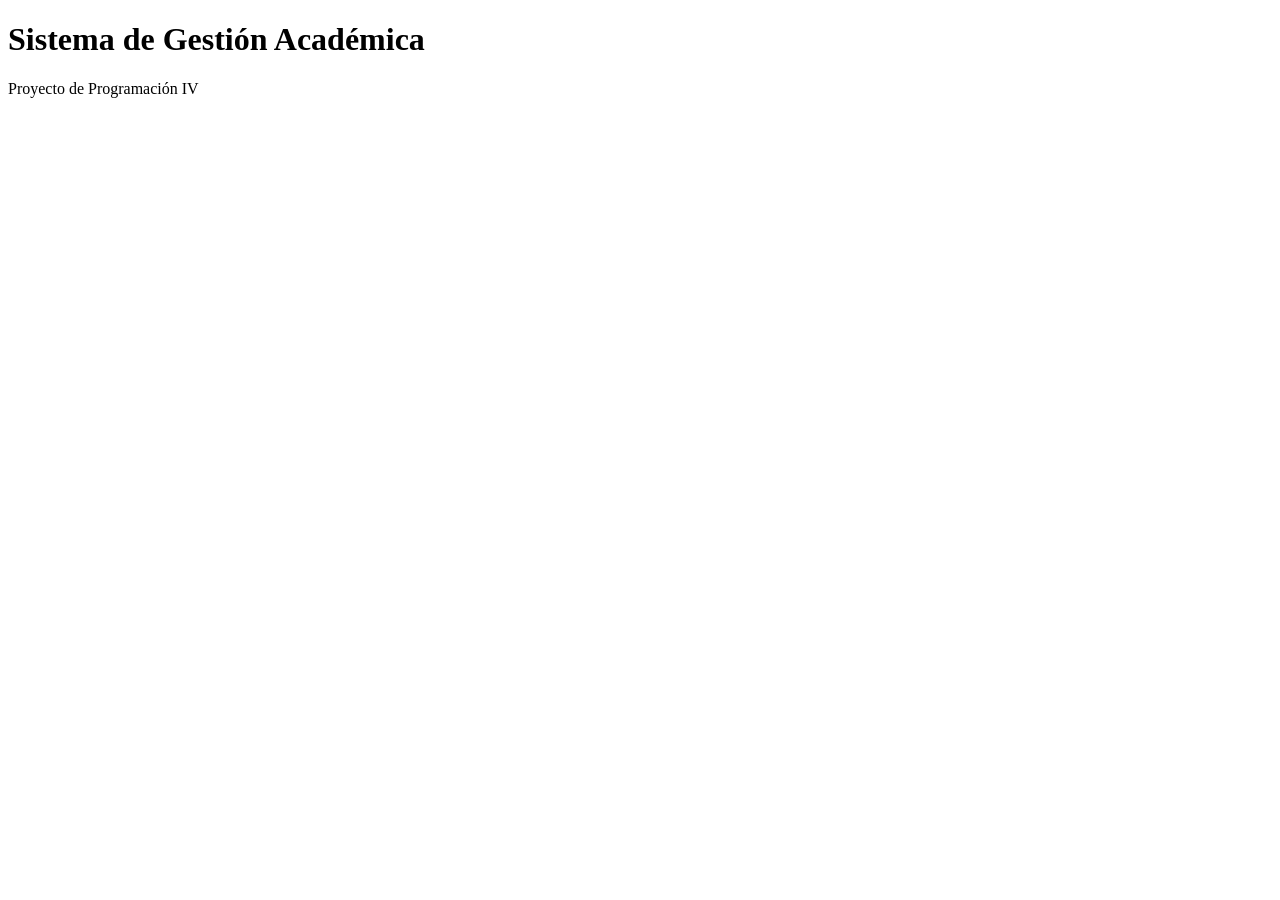
==== index.html @ 1d846480 "Clase 01 - Estructura inicial del Proyecto" ====
<!DOCTYPE html>
<html lang="en">
<head>
    <meta charset="UTF-8">
    <meta name="viewport" content="width=device-width, initial-scale=1.0">
    <title>2 CUATRIMESTRE</title>
</head>
<body>
<h1>Sistema de Gestión Académica</h1>
<p>Proyecto de Programación IV</p>
</body>
</html>
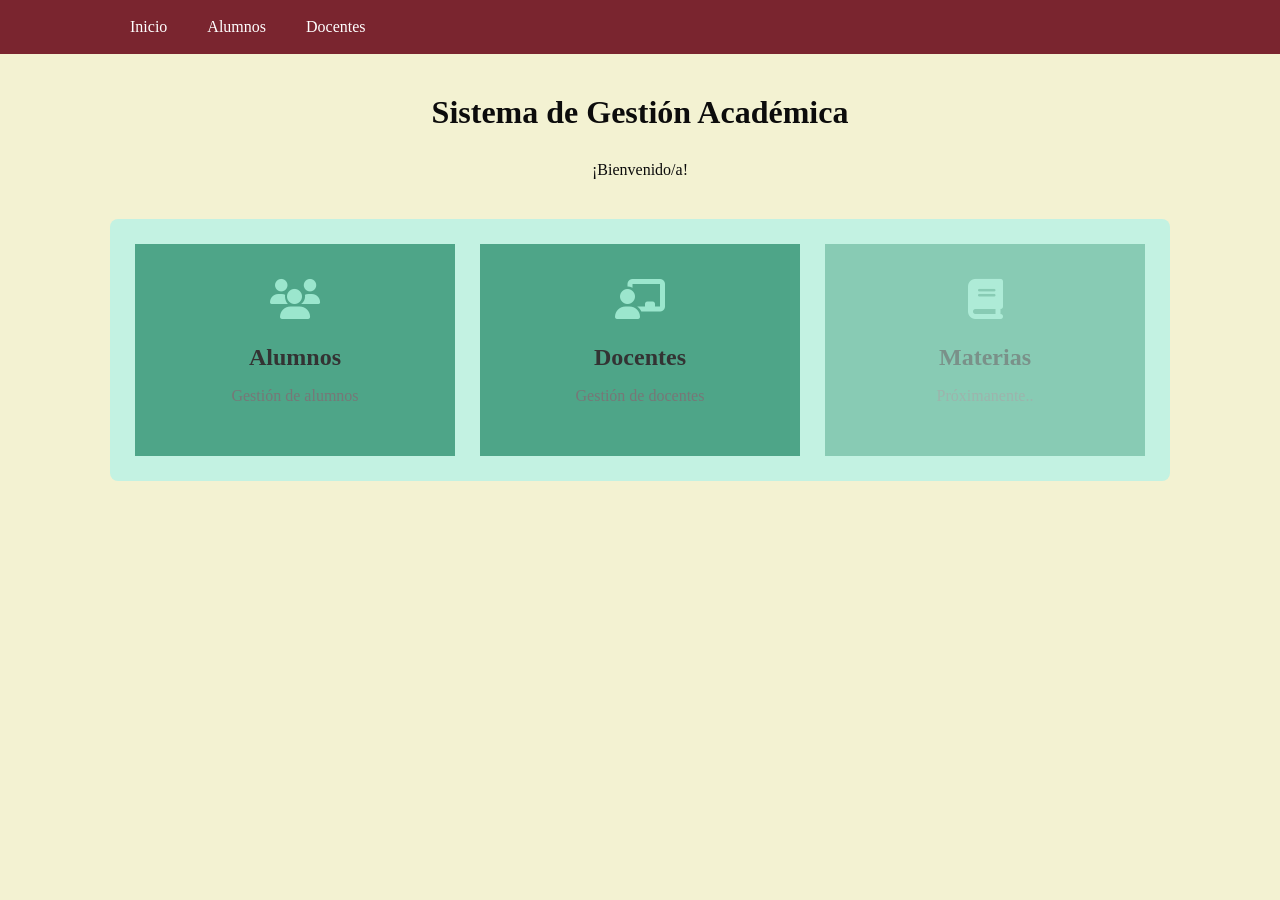
==== commit c5986c6b: "clase 11 actualizacion de todo el proyecto" ====
--- a/index.html
+++ b/index.html
@@ -3,10 +3,57 @@
 <head>
     <meta charset="UTF-8">
     <meta name="viewport" content="width=device-width, initial-scale=1.0">
-    <title>2 CUATRIMESTRE</title>
+    <link rel="stylesheet" href="CSS/styles.css">
+    <link rel="stylesheet" href="https://cdnjs.cloundflare.com/ajax/libs/font-awesome/6.7.2/css/all.min.css">
+    <title>SGA</title>
 </head>
+
+
+
 <body>
-<h1>Sistema de Gestión Académica</h1>
-<p>Proyecto de Programación IV</p>
+    <header>
+        <nav>
+            <a href="index.html">Inicio</a>
+            <a href="alumnos.html">Alumnos</a>
+            <a href="docentes.html">Docentes</a>
+        </nav>
+
+    </header>
+
+    <main class="inicio">
+        <h1>Sistema de Gestión Académica</h1>
+        <p>¡Bienvenido/a!</p>
+
+      <section class="modulos">
+        <a href="alumnos.html" class="tarjeta">
+            <i class="fa-solid fa-users"></i>
+            <h2>Alumnos</h2>
+            <p>Gestión de alumnos</p>
+        </a>
+
+        <a href="docentes.html" class="tarjeta">
+            <i class="fa-solid fa-chalkboard-user"></i>
+            <h2>Docentes</h2>
+        <p>Gestión de docentes</p>
+        </a>
+
+        <div class="tarjeta tarjeta-deshabilitada">
+         <i class="fa-solid fa-book"></i>
+         <h2>Materias</h2>
+         <p>Próximanente..</p>
+        </div>
+        
+     </section>
+
+     
+
+
+
+    </main>
+
+    
+    
 </body>
+   
+
 </html>
--- a/CSS/styles.css
+++ b/CSS/styles.css
@@ -0,0 +1,241 @@
+* {
+    box-sizing: border-box;
+}
+
+body {
+    font-family: 'Times New Roman', Times, serif;
+    margin: 0;
+    background-color: rgb(243, 242, 210);
+    color: rgb(12, 12, 12);
+}
+
+header {
+    background-color: rgb(122, 37, 47);
+}
+
+nav {
+    max-width: 1100px;
+    margin: auto;
+    display: flex;
+    align-items: center;
+    padding: 0 20px;
+}
+
+nav a {
+    color: white;
+    text-decoration: none;
+    padding: 18px 20px;
+    transition: background-color rgb(0, 0, 0);
+}
+
+nav a.activo {
+    background-color: rgb(160, 49, 49);
+}
+
+main {
+    max-width: 1100px;
+    margin: 40px auto;
+    padding: 0 20px;
+}
+
+h1 {
+    margin-bottom: 30px;
+}
+
+h2 {
+    margin-top: 0;
+}
+
+section {
+    background-color: rgb(195, 242, 226);
+    padding: 25px;
+    margin-bottom: 25px;
+    border-radius: 8px;
+}
+
+.formulario-container {
+background-color: rgb(182, 239, 221);
+padding: 25px;
+border-radius: 10px;
+margin-bottom: 30px;
+box-shadow: 0 2px 8px rgb(0, 0, 0, 0.08);
+}
+
+form {
+    display: grid;
+    gap: 20px;
+}
+
+input {
+    padding: 10px;
+    border: 1px solid beige;
+    border-radius: 5px;
+}
+
+.campo {
+    display: flex;
+    flex-direction: column;
+    gap: 6px;
+}
+
+.campo label {
+    font-weight: bold;
+}
+
+.campo input {
+    padding: 10px;
+    border: 1px solid white;
+    font-size: 16px;
+}
+
+.campo input:focus {
+    outline: none;
+    border-color: brown;
+    box-shadow: 0 0 0 5px rgb(228, 164, 164);
+}
+
+button {
+    padding: 10px 20px;
+    border: none;
+    border-radius: 5px;
+    cursor: pointer;
+    background-color: rgb(106, 197, 166);
+    color: beige;
+    font-size: 15px;
+}
+
+button:hover {
+    background-color: rgb(8, 44, 46);
+}
+
+.lista-container {
+    background-color: rgb(172, 229, 210);
+    padding: 25px;
+    border-radius: 10px;
+    box-shadow: 0 2px 8px rgb(8, 44, 46) ;
+}
+
+table {
+    width: 100%;
+    border-collapse: collapse;
+}
+
+th, td {
+    padding: 12px;
+    border-bottom: 1px solid beige;
+    text-align: left;
+}
+
+th {
+    background-color: rgb(95, 189, 158);
+}
+
+
+ 
+.mensaje {
+    position: fixed;
+    top: 20px;
+    right: 20px;
+    font-weight: bold;
+    padding: 15px 20px;
+    border-radius: 9px;
+    background-color: rgb(167, 219, 227);
+    color: rgb(8, 44, 46);
+    display: none;
+    z-index: 1000;
+}
+
+.msj-error {
+    background-color: rgb(245, 171, 154);
+}
+
+.msj-exito {
+    background-color: rgb(168, 245, 154);
+}
+
+.btn-editar, .btn-eliminar {
+    border: none;
+    padding: 8px 10px;
+    border-radius: 6px;
+    cursor: pointer;
+    margin: 0 3px;
+    font-size: 14px;
+
+}
+
+.btn-editar{
+    background-color: rgb(67, 36, 97);
+    color: beige;
+}
+
+.btn-eliminar {
+    background-color: rgb(200, 0, 0);
+    color: beige;
+}
+
+.btn-editar:hover{
+    background-color: rgb(183, 141, 200);
+    color:  rgb(67, 36, 97);
+   
+}
+
+.btn-eliminar:hover {
+    background-color: rgb(212, 137, 137);
+    color:  rgb(200, 0, 0);
+}
+
+.inicio {
+    text-align: center;
+    max-width: 1100px;
+}
+
+.inicio > p {
+margin-bottom: 40px;
+
+}
+
+.modulos {
+    display: grid;
+    grid-template-columns: repeat(auto-fit, minmax(220px, 1fr));
+    gap: 25px;
+}
+
+.tarjeta {
+    display: block;
+    text-decoration: none;
+    background-color: rgb(78, 165, 136);
+    color: #333;
+    padding: 35px 25px;
+    border-radius: 12 px;
+    box-shadow: 0 2px 8px rgba (0, 0, 0, 0.08);
+    transition: transform 0.2, box-shadow 0,2s;
+}
+
+.tarjeta:hover {
+    transform: translateY(-4px);
+    box-shadow: 0 6px 15px rgba(0, 0, 0, 0.12)
+}
+
+.tarjeta i {
+font-size: 40px;
+margin-bottom: 15px;
+color:rgb(155, 230, 205)
+}
+
+.tarjeta h2 {
+    margin: 10px 0;
+}
+
+.tarjeta p {
+    color: #777;
+}
+
+.tarjeta-deshabilitada {
+    opacity: 0.5;
+    cursor: default;
+}
+
+.tarjeta-deshabilitada:hover {
+transform: none;
+box-shadow: 0 2px 8px rgba(0, 0, 0, 0.08);
+}
